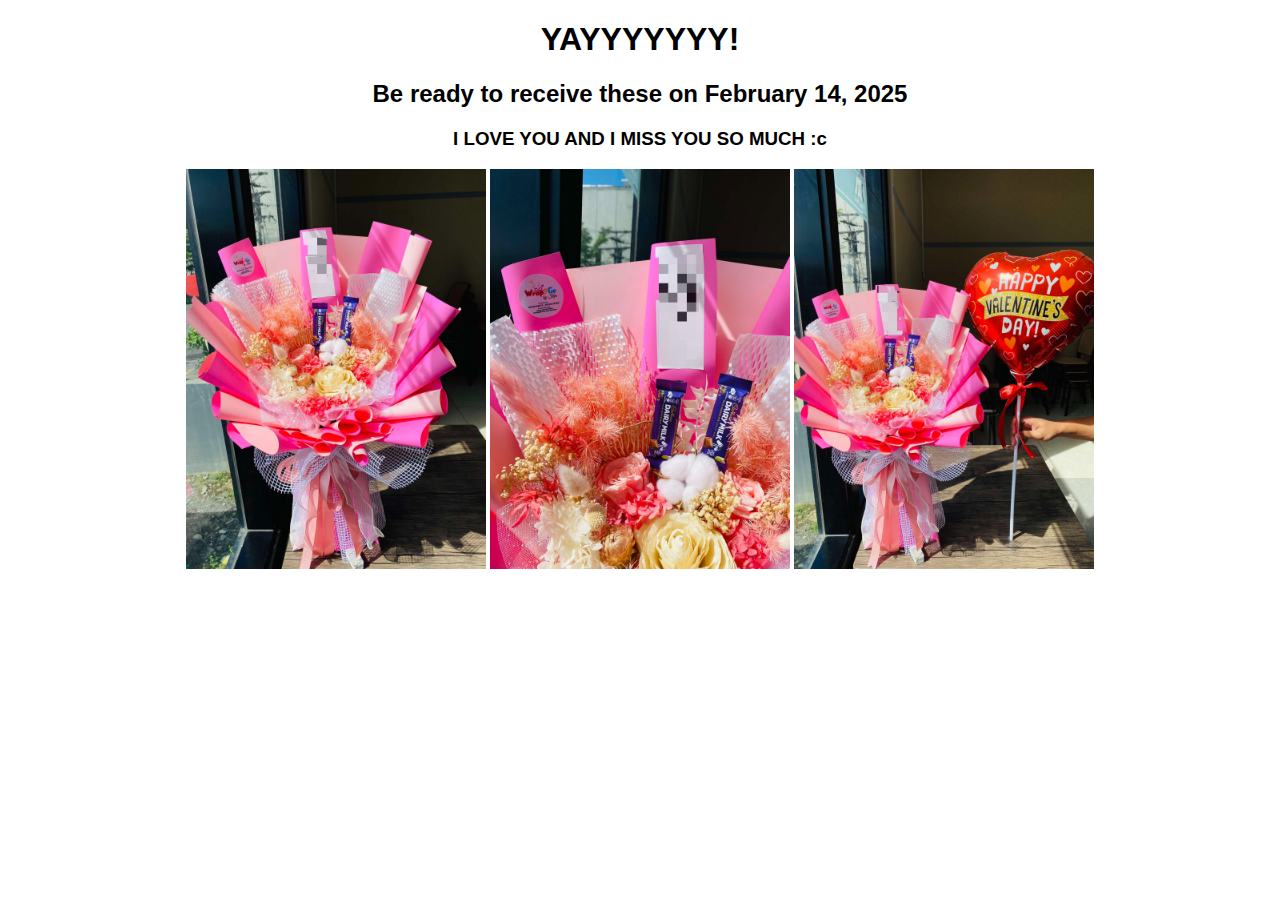
==== bouquet.html @ 40fd890f "initial push" ====
<!-- bouquet.html -->

<!DOCTYPE html>
<html lang="en">
<head>
    <meta charset="UTF-8">
    <meta name="viewport" content="width=device-width, initial-scale=1.0">
    <title>Bouquet</title>
    <link rel="stylesheet" href="styles.css">
</head>
<body>
    <h1>YAYYYYYYY!</h1>
    <h2>Be ready to receive these on February 14, 2025</h2>
    <h3>I LOVE YOU AND I MISS YOU SO MUCH :c</h3>
    <img src="./bouquet/bouquet1.jpg " width="300" height="400">
    <img src="./bouquet/bouquet2.jpg" width="300" height="400">
    <img src="./bouquet/bouquet3.jpg" width="300" height="400">
</body>
</html>
---- styles.css ----
body {
    font-family: Poppins, sans-serif;
    text-align: center;
}

.container {
    width: 80%;
    margin: 40px auto;
}

button {
    padding: 10px 20px;
    font-size: 18px;
    cursor: pointer;
}

#no-btn-container {
    margin-top: 20px;
}

.pleading-container {
    margin-bottom: 20px;
    display: none;
}

.pleading-container.show {
    display: block;
}

.pleading-container img {
    width: 200px;
    height: 200px;
    border-radius: 50%;
}

.begging-text {
    font-size: 18px;
    font-style: italic;
    color: #666;
}

#yes-btn {
    background-color: #5ae85a; /* Green */
    color: #FFFFFF; /* White text */
    border: none;
    padding: 10px 20px;
    font-size: 18px;
    cursor: pointer;
    border-radius: 10px; /* Add rounded corners */
}

#no-btn {
    background-color: #f44949; /* Red */
    color: #FFFFFF; /* White text */
    border: none;
    padding: 10px 20px;
    font-size: 18px;
    cursor: pointer;
    border-radius: 10px; /* Add rounded corners */
}

#yes-btn:hover {
    background-color: #4fcc4f; /* Lighter green */
}

#no-btn:hover {
    background-color: #ed5a5a; /* Lighter red */
}

img[src=""] {
    display: none;
}
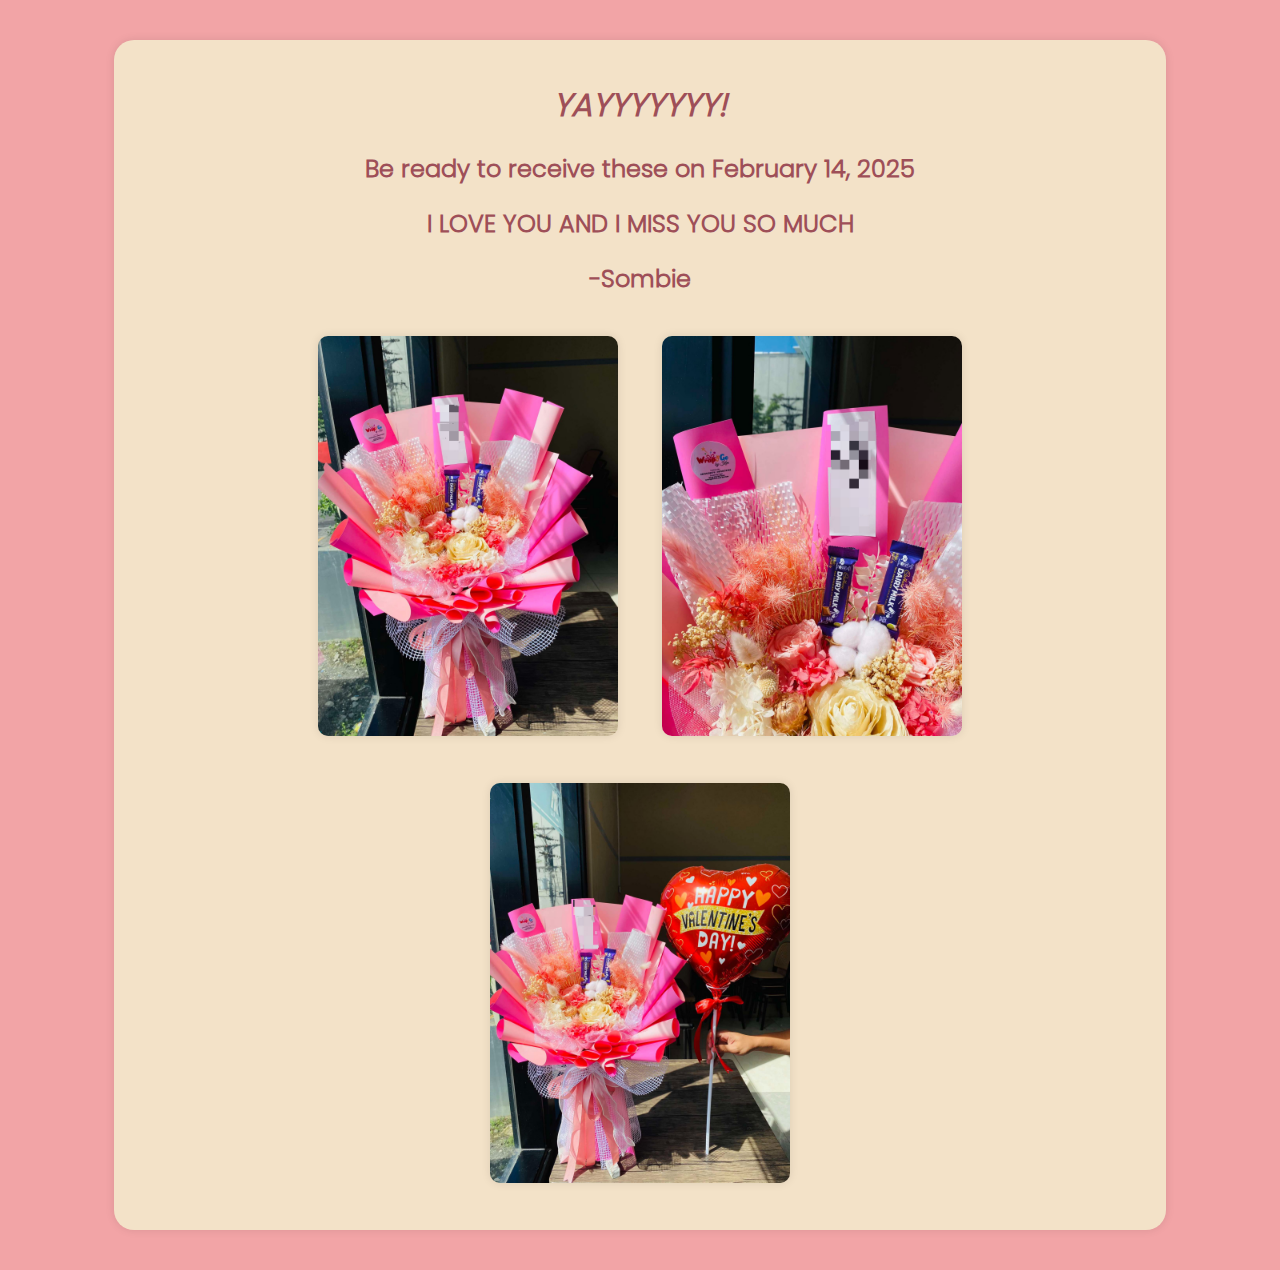
==== commit a989591d: "added colors" ====
--- a/bouquet.html
+++ b/bouquet.html
@@ -9,11 +9,14 @@
     <link rel="stylesheet" href="styles.css">
 </head>
 <body>
-    <h1>YAYYYYYYY!</h1>
-    <h2>Be ready to receive these on February 14, 2025</h2>
-    <h3>I LOVE YOU AND I MISS YOU SO MUCH :c</h3>
-    <img src="./bouquet/bouquet1.jpg " width="300" height="400">
-    <img src="./bouquet/bouquet2.jpg" width="300" height="400">
-    <img src="./bouquet/bouquet3.jpg" width="300" height="400">
+    <div class="panel">
+        <h1>YAYYYYYYY!</h1>
+        <h2>Be ready to receive these on February 14, 2025</h2>
+        <h2>I LOVE YOU AND I MISS YOU SO MUCH</h2>
+        <h2>-Sombie</h2>
+        <img src="./bouquet/bouquet1.jpg " width="300" height="400">
+        <img src="./bouquet/bouquet2.jpg" width="300" height="400">
+        <img src="./bouquet/bouquet3.jpg" width="300" height="400">
+    </div>
 </body>
 </html>--- a/styles.css
+++ b/styles.css
@@ -1,6 +1,21 @@
+@font-face {
+    font-family: 'Poppins Light';
+    src: url('./fonts/PoppinsLight.otf') format('truetype');
+    font-weight: normal;
+    font-style: normal;
+}
+
 body {
-    font-family: Poppins, sans-serif;
+    font-family: 'Poppins Light', regular;
+    background-color: #f2a4a6;
+    color: #9e4f58;
     text-align: center;
+}
+
+h1 {
+    font-family: 'Poppins Light', regular;
+    text-align: center;
+    font-style: italic;
 }
 
 .container {
@@ -35,7 +50,7 @@
 
 .begging-text {
     font-size: 18px;
-    font-style: italic;
+    font-style: 'Poppins', sans-serif;
     color: #666;
 }
 
@@ -69,4 +84,20 @@
 
 img[src=""] {
     display: none;
+}
+
+.panel {
+    padding: 20px;
+    border-radius: 20px;
+    background-color: #f3e2c8;
+    box-shadow: 0 0 10px rgba(0, 0, 0, 0.1);
+    width: 80%;
+    margin: 40px auto;
+    text-align: center;
+}
+
+.panel img {
+    margin: 20px;
+    border-radius: 10px;
+    box-shadow: 0 0 10px rgba(0, 0, 0, 0.1);
 }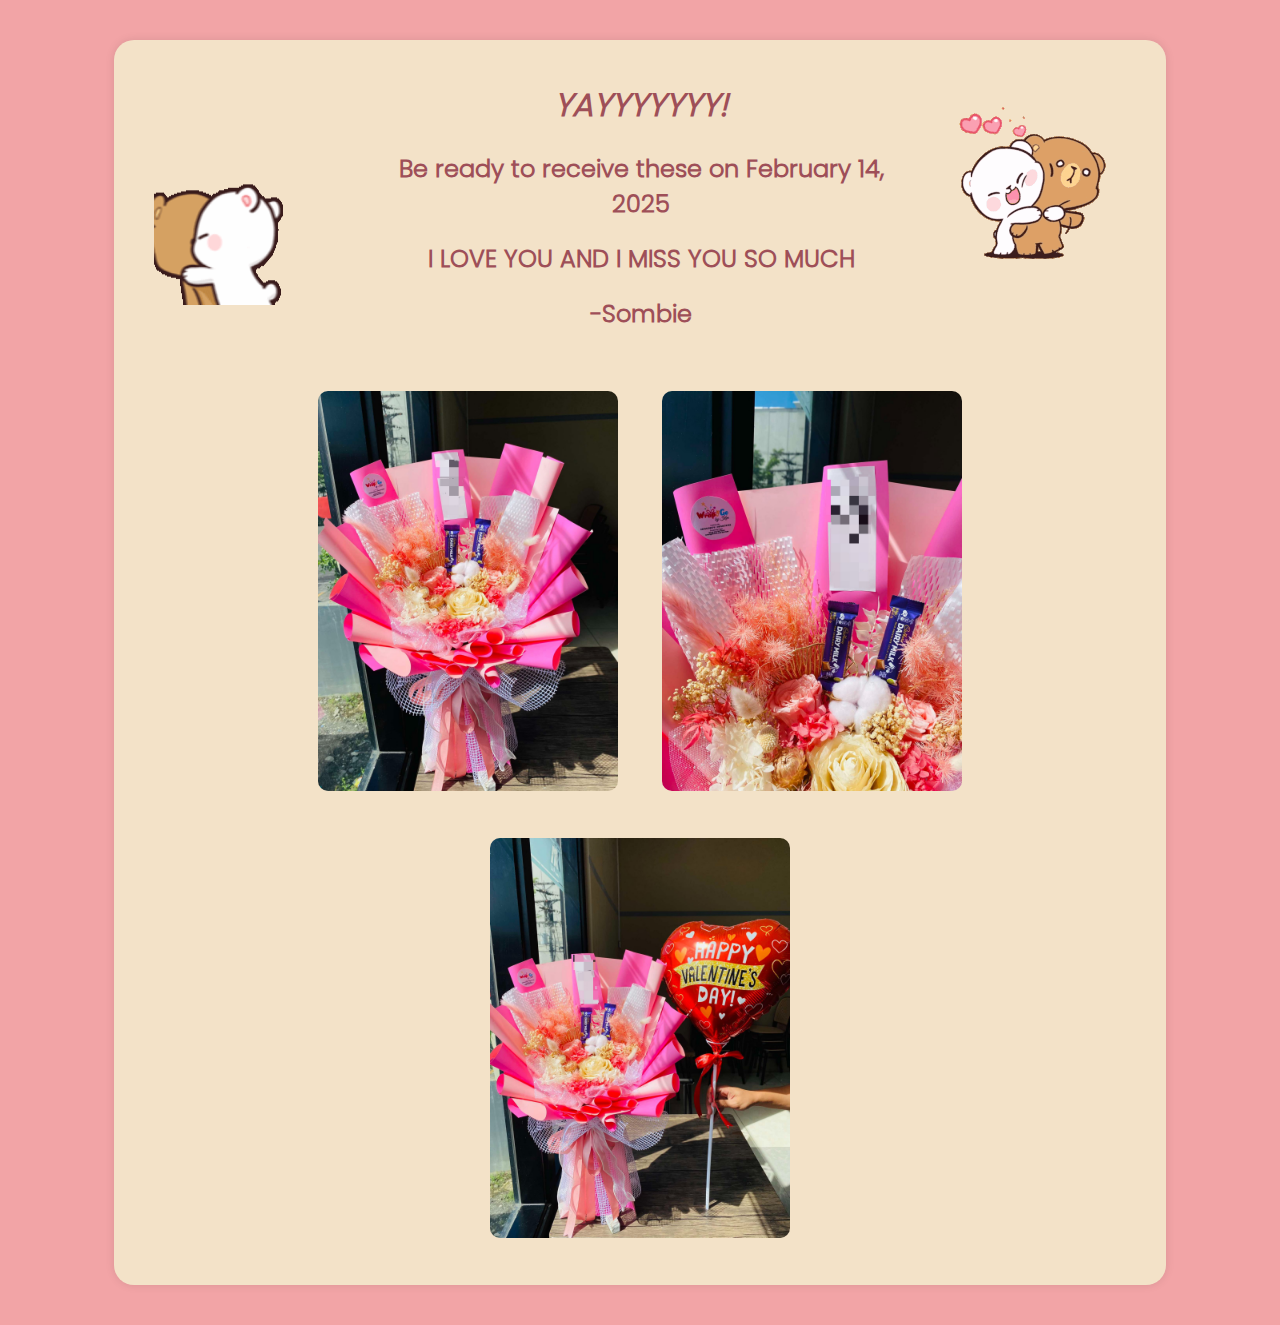
==== commit 91101938: "added gifs" ====
--- a/bouquet.html
+++ b/bouquet.html
@@ -10,13 +10,21 @@
 </head>
 <body>
     <div class="panel">
-        <h1>YAYYYYYYY!</h1>
-        <h2>Be ready to receive these on February 14, 2025</h2>
-        <h2>I LOVE YOU AND I MISS YOU SO MUCH</h2>
-        <h2>-Sombie</h2>
-        <img src="./bouquet/bouquet1.jpg " width="300" height="400">
-        <img src="./bouquet/bouquet2.jpg" width="300" height="400">
-        <img src="./bouquet/bouquet3.jpg" width="300" height="400">
+        <div class="gif-container">
+            <img src="./gif/cute-bears-love.gif" class="left-gif">
+            <div class="text-container">
+                <h1>YAYYYYYYY!</h1>
+                <h2>Be ready to receive these on February 14, 2025</h2>
+                <h2>I LOVE YOU AND I MISS YOU SO MUCH</h2>
+                <h2>-Sombie</h2>
+            </div>
+            <img src="./gif/milk-and-mocha.gif" class="right-gif">
+        </div>
+        <div class="image-container">
+            <img src="./bouquet/bouquet1.jpg " width="300" height="400">
+            <img src="./bouquet/bouquet2.jpg" width="300" height="400">
+            <img src="./bouquet/bouquet3.jpg" width="300" height="400">
+        </div>
     </div>
 </body>
 </html>--- a/styles.css
+++ b/styles.css
@@ -99,5 +99,42 @@
 .panel img {
     margin: 20px;
     border-radius: 10px;
+    
+}
+
+.gif-container {
+    display: flex;
+    justify-content: space-between;
+    align-items: center;
+}
+
+.left-gif, .right-gif {
+    width: 200px;
+    height: 200px;
+    border-radius: 50%;
+}
+
+.text-container {
+    text-align: center;
+    margin: 0 20px;
+}
+
+.image-container {
+    text-align: center;
+    margin-top: 20px;
+}
+
+.pleading-container {
+    margin-bottom: 20px;
+    display: none;
+    padding: 20px;
+    border-radius: 20px;
+    background-color: #f3e2c8;
     box-shadow: 0 0 10px rgba(0, 0, 0, 0.1);
+}
+
+.pleading-container img {
+    width: 200px;
+    height: 200px;
+    border-radius: 50%;
 }